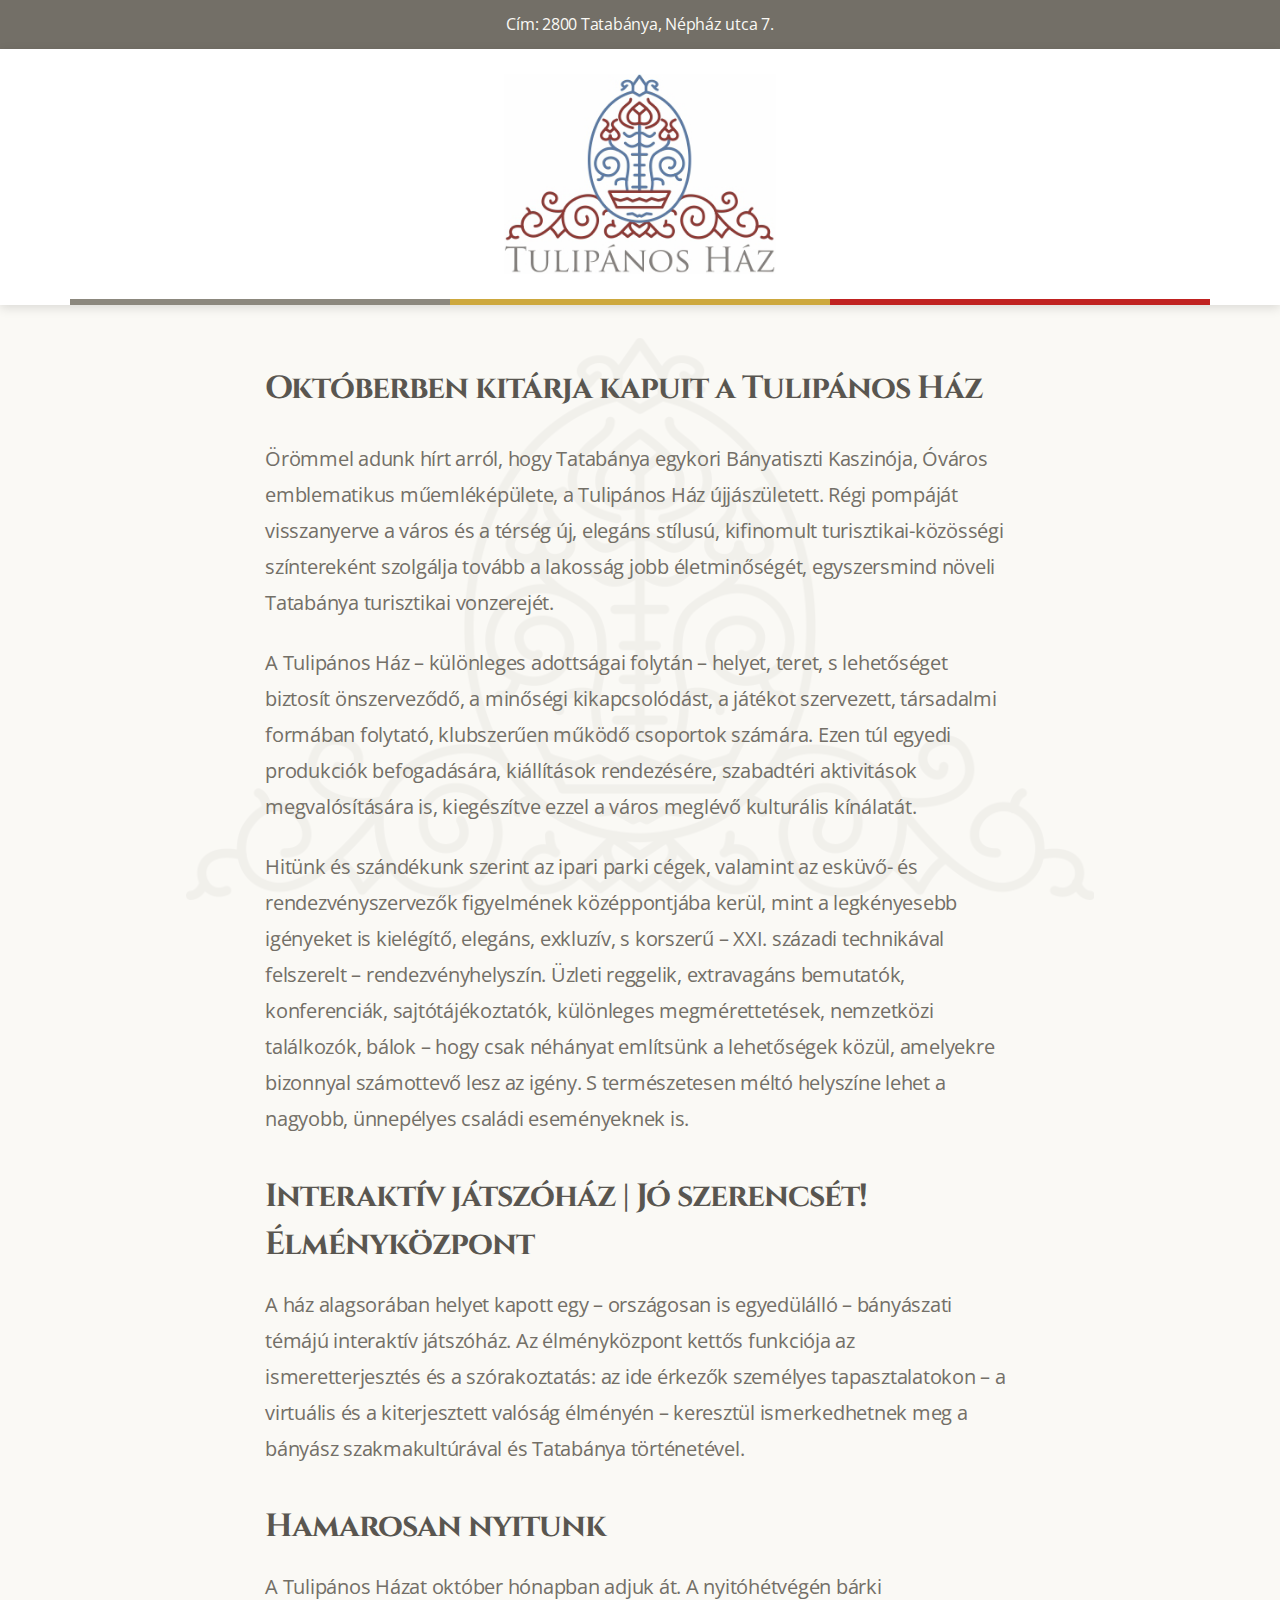
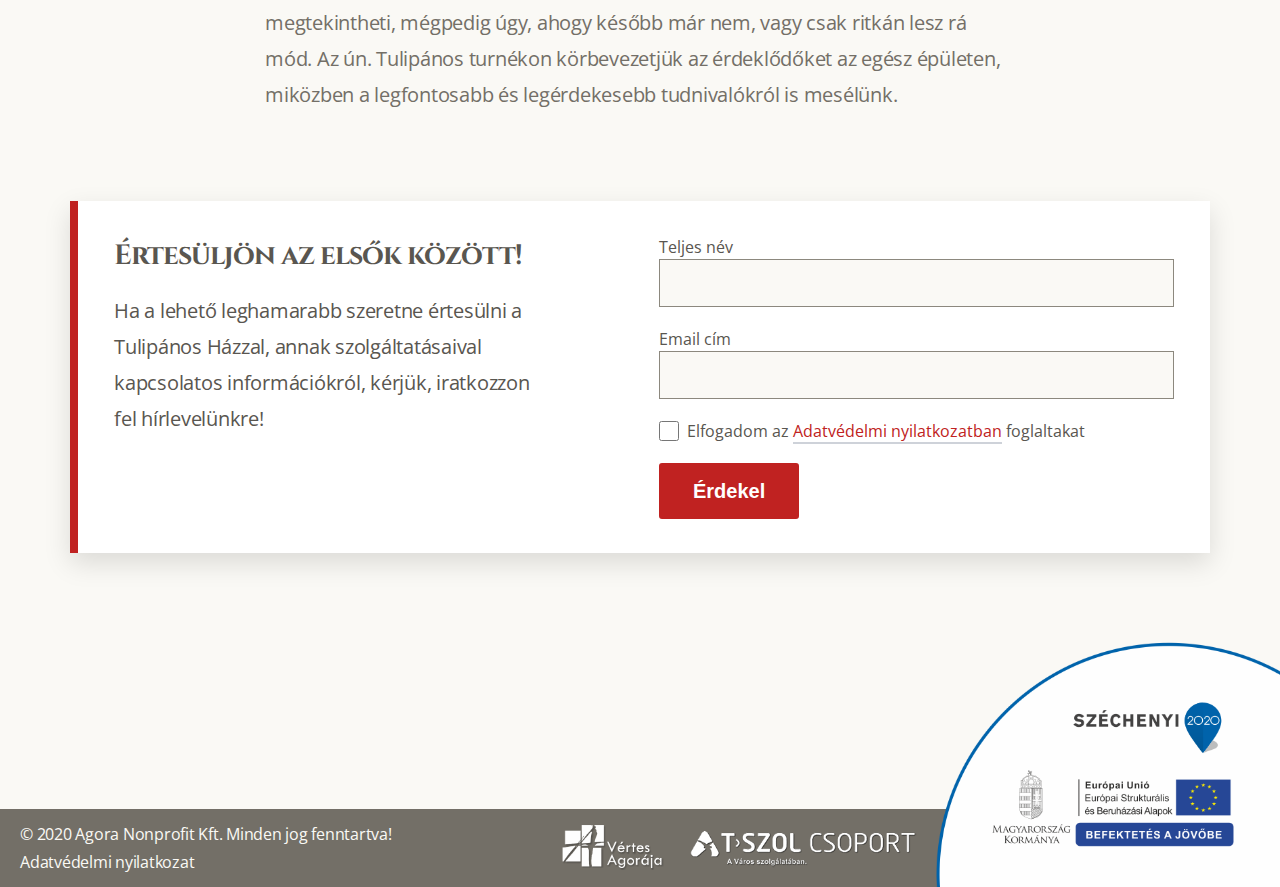
==== coming-soon.html @ 074ab07b "LP Fixes | Coming Soon Page WIP" ====
<!DOCTYPE html>
<html>
	<head>
		<meta charset="utf-8">
		<title>Tulipános Ház, Tatabánya</title>
		<meta name="viewport" content="width=device-width, initial-scale=1.0">
		<meta http-equiv="X-UA-Compatible" content="ie=edge">

		<link rel="stylesheet" href="style.css">
		<link href="https://fonts.googleapis.com/css2?family=Cinzel:wght@400&family=Open+Sans:wght@400;600&display=swap" rel="stylesheet">

		<!--[if IE]> <script src="https://cdnjs.cloudflare.com/ajax/libs/html5shiv/3.7.3/html5shiv.min.js"></script> <![endif]-->
	</head>
	<body class="page-comingsoon">
		<header class="header">
			<p class="header__contact">Cím: 2800 Tatabánya, Népház utca 7.<!--  &nbsp;|&nbsp; Központi telefon: +36 30 123 4567 --></p>
		</header>
		<header class="main-header">
			<div class="container">
				<a class="logo" href="#"><img class="logo__image" src="images/logo-main.png" alt="Tulipános Ház"></a>
			</div>
			<div class="comingsoon-stripes">
				<div class="container">
					<span></span>
					<span></span>
					<span></span>
				</div>
			</div>
		</header>
		<main class="main">
			<div class="container">
				<div class="flex box justify-center">
					<div class="eight-lg">
						<h1>Októberben kitárja kapuit a Tulipános Ház</h1>
						<p>Örömmel adunk hírt arról, hogy Tatabánya egykori Bányatiszti Kaszinója, Óváros emblematikus műemléképülete, a Tulipános Ház újjászületett. Régi pompáját visszanyerve a város és a térség új, elegáns stílusú, kifinomult turisztikai-közösségi színtereként szolgálja tovább a lakosság jobb életminőségét, egyszersmind növeli Tatabánya turisztikai vonzerejét.</p>
						<p>A Tulipános Ház – különleges adottságai folytán – helyet, teret, s lehetőséget biztosít önszerveződő, a minőségi kikapcsolódást, a játékot szervezett, társadalmi formában folytató, klubszerűen működő csoportok számára. Ezen túl egyedi produkciók befogadására, kiállítások rendezésére, szabadtéri aktivitások megvalósítására is, kiegészítve ezzel a város meglévő kulturális kínálatát.</p>
						<p>Hitünk és szándékunk szerint az ipari parki cégek, valamint az esküvő- és rendezvényszervezők figyelmének középpontjába kerül, mint a legkényesebb igényeket is kielégítő, elegáns, exkluzív, s korszerű – XXI. századi technikával felszerelt – rendezvényhelyszín. Üzleti reggelik, extravagáns bemutatók, konferenciák, sajtótájékoztatók, különleges megmérettetések, nemzetközi találkozók, bálok – hogy csak néhányat említsünk a lehetőségek közül, amelyekre bizonnyal számottevő lesz az igény. S természetesen méltó helyszíne lehet a nagyobb, ünnepélyes családi eseményeknek is.</p>

						<h2>Interaktív játszóház | Jó szerencsét! Élményközpont</h2>
						<p>A ház alagsorában helyet kapott egy – országosan is egyedülálló – bányászati témájú interaktív játszóház. Az élményközpont kettős funkciója az ismeretterjesztés és a szórakoztatás: az ide érkezők személyes tapasztalatokon – a virtuális és a kiterjesztett valóság élményén – keresztül ismerkedhetnek meg a bányász szakmakultúrával és Tatabánya történetével.</p>

						<h2>Hamarosan nyitunk</h2>
						<p>A Tulipános Házat október hónapban adjuk át. A nyitóhétvégén bárki megtekintheti, mégpedig úgy, ahogy később már nem, vagy csak ritkán lesz rá mód. Az ún. Tulipános turnékon körbevezetjük az érdeklődőket az egész épületen, miközben a legfontosabb és legérdekesebb tudnivalókról is mesélünk.</p>
					</div>
				</div>
				<div class="alert">
					<div class="flex box">
						<div class="five-lg six-md">
							<h3 class="alert__title">Értesüljön az elsők között!</h3>
							<p>Ha a lehető leghamarabb szeretne értesülni a Tulipános Házzal, annak szolgáltatásaival kapcsolatos információkról, kérjük, iratkozzon fel hírlevelünkre!</p>
						</div>
						<form class="six-md offset-lg">
							<div class="form-group">
								<label>Teljes név</label>
								<input class="comingsoon-input" type="text" required>
							</div>
							<div class="form-group">
								<label>Email cím</label>
								<input class="comingsoon-input" type="email" required>
							</div>
							<label class="form-group radbox">
								<input type="checkbox" required>
								<span>Elfogadom az <a href="#" target="_blank" title="Új lapon nyílik meg">Adatvédelmi nyilatkozatban</a> foglaltakat</span>
							</label>
							<button class="btn btn-lg btn-primary">Érdekel</button>
						</form>
					</div>
				</div>
			</div>
		</main>
		<footer class="footer">
			<div class="footer__left">
				<p class="disclaimer">&copy; 2020 Agora Nonprofit Kft. Minden jog fenntartva!</p>
				<nav class="footer-nav">
					<a class="footer-nav__link" href="#">Adatvédelmi nyilatkozat</a>
					<!-- <a class="footer-nav__link" href="#">Felhasználási feltételek</a> -->
					<!-- <a class="footer-nav__link" href="#">Süti kezelés</a> -->
				</nav>
			</div>
			<div class="footer__right">
				<a class="footer__logo" href="https://avertesagoraja.hu/">
					<img src="images/AVA.png" alt="A Vértes Agorája">
				</a>
				<a class="footer__logo" href="https://tszol.hu/">
					<img src="images/TSZOL.png" alt="T-SZOL">
				</a>
			</div>
			<img class="szechenyi szechenyi--footer" src="images/SZ2020.png" alt="Széchenyi 2020">
		</footer>
	</body>
</html>
---- style.css ----
/* Reset */

html, body, div, span, applet, object, iframe, h1, h2, h3, h4, h5, h6, p, blockquote, pre, a, abbr, acronym, address, big, cite, code, del, dfn, em, img, ins, kbd, q, s, samp, small, strike, strong, sub, sup, tt, var, b, u, i, center, dl, dt, dd, ol, ul, li, fieldset, form, label, legend, table, caption, tbody, tfoot, thead, tr, th, td, article, aside, canvas, details, embed, figure, figcaption, footer, header, hgroup, menu, nav, output, ruby, section, summary, time, mark, audio, video { margin: 0; padding: 0; border: 0; font-size: 100%; font: inherit; vertical-align: baseline; }
article, aside, details, figcaption, figure, footer, header, hgroup, main, menu, nav, section { display: block; }
body { line-height: 1; }
ol, ul { list-style: none; }
blockquote, q { quotes: none; }
blockquote:before, blockquote:after, q:before, q:after { content: ''; content: none; }
table { border-collapse: collapse; border-spacing: 0; }
html { box-sizing: border-box; }
*, *:before, *:after { box-sizing: inherit; }



/* Variables */

:root {
	--bg: #faf9f5;
	--bg-dark: #ced2d9;

	--text: #736f67;
	--text-dark: #595650;
	--text-light: #8c887e;

	/*--red: #bf3030;*/
	--red: #c02221;
	--blue: #308fbf;
	--yellow: #cda83e;

	--display: 'Cinzel', serif;
	--sans: 'Open Sans', sans-serif;
}



/* Base */

::selection {
	color: #313437;
	background-color: var(--yellow);
}

html {
	scroll-behavior: smooth;
}

@media (prefers-reduced-motion: reduce) {
	html { scroll-behavior: initial; }
}

body {
	font-family: var(--sans);
	font-size: 1em;
	color: var(--text);
	line-height: 1.5;
}

img {
	max-width: 100%;
	height: auto;
}

figure {
	background-color: var(--bg-dark);
}

figure img {
	display: flex;
	margin-bottom: 0;
}

figcaption {
	padding: .75rem;
	text-align: center;
}



/* Grid */

.flex {
	display: flex;
	flex-wrap: wrap;
}

.flex.box {
	margin-left: -15px;
	margin-right: -15px;
}

.column { flex-direction: column; }
.start  { align-items: flex-start; }
.center { align-items: center; }
.end    { align-items: flex-end; }

.justify-start   { justify-content: flex-start; }
.justify-center  { justify-content: center; }
.justify-end     { justify-content: flex-end; }
.justify-between { justify-content: space-between; }

.container {
	width: calc(100% - 30px);
	margin: 0 auto;
}

.one, .one-sm, .one-md, .one-lg, .one-xl,
.two, .two-sm, .two-md, .two-lg, .two-xl,
.three, .three-sm, .three-md, .three-lg, .three-xl,
.four, .four-sm, .four-md, .four-lg, .four-xl,
.five, .five-sm, .five-md, .five-lg, .five-xl,
.six, .six-sm, .six-md, .six-lg, .six-xl,
.seven, .seven-sm, .seven-md, .seven-lg, .seven-xl,
.eight, .eight-sm, .eight-md, .eight-lg, .eight-xl,
.nine, .nine-sm, .nine-md, .nine-lg, .nine-xl,
.ten, .ten-sm, .ten-md, .ten-lg, .ten-xl,
.eleven, .eleven-sm, .eleven-md, .eleven-lg, .eleven-xl,
.twelve, .twelve-sm, .twelve-md, .twelve-lg, .twelve-xl {
	width: 100%;
	min-height: 1px;
	margin-left: 15px;
	margin-right: 15px;
}

.one    { width: calc( 8.333% - 30px); }
.two    { width: calc(16.666% - 30px); }
.three  { width: calc(25.000% - 30px); }
.four   { width: calc(33.333% - 30px); }
.five   { width: calc(41.666% - 30px); }
.six    { width: calc(50.000% - 30px); }
.seven  { width: calc(58.333% - 30px); }
.eight  { width: calc(66.666% - 30px); }
.nine   { width: calc(75.000% - 30px); }
.ten    { width: calc(83.333% - 30px); }
.eleven { width: calc(91.666% - 30px); }
.twelve { width: calc(100.00% - 30px); }
.offset { margin-left: calc(8.333% + 15px); }

@media only screen and (min-width: 576px) {
	.container { width: 530px; }
	.one-sm    { width: calc( 8.333% - 30px); }
	.two-sm    { width: calc(16.666% - 30px); }
	.three-sm  { width: calc(25.000% - 30px); }
	.four-sm   { width: calc(33.333% - 30px); }
	.five-sm   { width: calc(41.666% - 30px); }
	.six-sm    { width: calc(50.000% - 30px); }
	.seven-sm  { width: calc(58.333% - 30px); }
	.eight-sm  { width: calc(66.666% - 30px); }
	.nine-sm   { width: calc(75.000% - 30px); }
	.ten-sm    { width: calc(83.333% - 30px); }
	.eleven-sm { width: calc(91.666% - 30px); }
	.twelve-sm { width: calc(100.00% - 30px); }
	.offset-sm { margin-left: calc(8.333% + 15px); }
}

@media only screen and (min-width: 768px) {
	.container { width: 720px; }
	.one-md    { width: calc( 8.333% - 30px); }
	.two-md    { width: calc(16.666% - 30px); }
	.three-md  { width: calc(25.000% - 30px); }
	.four-md   { width: calc(33.333% - 30px); }
	.five-md   { width: calc(41.666% - 30px); }
	.six-md    { width: calc(50.000% - 30px); }
	.seven-md  { width: calc(58.333% - 30px); }
	.eight-md  { width: calc(66.666% - 30px); }
	.nine-md   { width: calc(75.000% - 30px); }
	.ten-md    { width: calc(83.333% - 30px); }
	.eleven-md { width: calc(91.666% - 30px); }
	.twelve-md { width: calc(100.00% - 30px); }
	.offset-md { margin-left: calc(8.333% + 15px); }
}

@media only screen and (min-width: 992px) {
	.container { width: 940px; }
	.one-lg    { width: calc( 8.333% - 30px); }
	.two-lg    { width: calc(16.666% - 30px); }
	.three-lg  { width: calc(25.000% - 30px); }
	.four-lg   { width: calc(33.333% - 30px); }
	.five-lg   { width: calc(41.666% - 30px); }
	.six-lg    { width: calc(50.000% - 30px); }
	.seven-lg  { width: calc(58.333% - 30px); }
	.eight-lg  { width: calc(66.666% - 30px); }
	.nine-lg   { width: calc(75.000% - 30px); }
	.ten-lg    { width: calc(83.333% - 30px); }
	.eleven-lg { width: calc(91.666% - 30px); }
	.twelve-lg { width: calc(100.00% - 30px); }
	.offset-lg { margin-left: calc(8.333% + 15px); }
}

@media only screen and (min-width: 1200px) {
	.container { width: 1140px; }
	.one-xl    { width: calc( 8.333% - 30px); }
	.two-xl    { width: calc(16.666% - 30px); }
	.three-xl  { width: calc(25.000% - 30px); }
	.four-xl   { width: calc(33.333% - 30px); }
	.five-xl   { width: calc(41.666% - 30px); }
	.six-xl    { width: calc(50.000% - 30px); }
	.seven-xl  { width: calc(58.333% - 30px); }
	.eight-xl  { width: calc(66.666% - 30px); }
	.nine-xl   { width: calc(75.000% - 30px); }
	.ten-xl    { width: calc(83.333% - 30px); }
	.eleven-xl { width: calc(91.666% - 30px); }
	.twelve-xl { width: calc(100.00% - 30px); }
	.offset-xl { margin-left: calc(8.333% + 15px); }
}



/* Typography */

abbr { border-bottom: 1px dotted var(--text); }
del { color: var(--red); }
ins { color: var(--text-dark); }
em { font-style: italic; }
small { font-size: 80%; }
strong { font-weight: 700; }
mark { background-color: #f2e4aa; }

code, kbd, samp {
	padding: .125rem .375rem;
	font-family: monospace;
	background-color: var(--bg-dark);
}

sub, sup {
	position: relative;
	font-size: 75%;
	line-height: 0;
}

sub { bottom: -.25rem; }
sup { top: -.5rem; }

a {
	color: var(--red);
	text-decoration: none;
	border-bottom: 2px solid var(--bg-dark);
}

a:hover,
a:focus {
	border-color: var(--text-light);
}

h1, h2, h3, h4, h5, h6 {
	font-family: var(--display);
	font-weight: 700;
	color: var(--text-dark);
}

h1,
.h1 {
	margin-bottom: 2rem;
	font-size: 2.75rem;
	letter-spacing: -1px;
	line-height: 1.25;
}

h2 {
	margin: 2.25rem 0 1.125rem;
	font-size: 2rem;
	letter-spacing: -1px;
}

h3 {
	margin: 2rem 0 1rem;
	font-size: 1.75rem;
	letter-spacing: -1px;
}

h4 {
	margin: 1.5rem 0 .75rem;
	font-size: 1.5rem;
	letter-spacing: -.75px;
}

h5, h6 {
	margin: 1.25rem 0 .625rem;
	font-weight: 700;
	font-size: 1.25rem;
	letter-spacing: -.5px;
}

p {
	margin-bottom: 1.5rem;
	font-size: 1.25rem;
	line-height: 1.8;
	letter-spacing: -.25px;
}

li {
	margin-bottom: .75rem;
	font-size: 1.25rem;
	line-height: 1.8;
	letter-spacing: -.25px;
}

ul, ol {
	margin: 0 0 1.5rem 1.5rem;
}

ul { list-style: disc; }
ol { list-style: decimal; }

blockquote {
	margin-bottom: 1.5rem;
	padding: 1.25rem 1.75rem;
	border-left: 5px solid var(--red);
	background-color: var(--bg-dark);
}

blockquote p {
	margin-bottom: 0;
	color: var(--text-dark);
}

blockquote p:before { content: "“"; }
blockquote p:after  { content: "”"; }

blockquote footer {
	margin-top: 1rem;
	text-align: right;
}



/* Forms */

input,
select,
textarea {
	width: 100%;
	margin: 0;
	padding: .5rem .875rem;
	font: inherit;
	font-size: 1.25rem;
	border: 1px solid var(--text-light);
}

input[type='file'] {
	font-size: 1rem;
	padding: 0;
	border: 0;
}

input[type='radio'],
input[type='checkbox'],
input[type='button'],
input[type='submit'],
input[type='reset'] {
	width: auto;
}

input[type='checkbox'] {
	width: 20px;
	height: 20px;
}

textarea {
	resize: vertical;
	max-width: 100%;
	min-width: 100%;
	min-height: 10rem;
}

fieldset {
	margin-bottom: 1.5rem;
}

legend {
	font-weight: 700;
}

[type='search']::-webkit-search-decoration {
	-webkit-appearance: none;
}

label[for] {
	display: block;
	margin-bottom: .25rem;
	font-family: var(--sans);
}

.form-group {
	display: block;
	margin-bottom: 1.25rem;
}

.radbox {
	display: flex;
	align-items: center;
}

.radbox input {
	margin-right: 8px;
}



/* Buttons */

.btn {
	display: inline-block;
	font-weight: 700;
	font-size: 1rem;
	line-height: 1;
	border-radius: 3px;
	border: 2px solid var(--text-light);
	background-color: var(--text-light);
}

.btn-md {
	padding: .75rem 1rem;
}

.btn-lg {
	font-size: 1.25rem;
	padding: 1rem 2rem;
}

.btn-primary {
	color: #fff;
	border-color: var(--red);
	background-color: var(--red);
}

.btn-primary:hover,
.btn-primary:focus {
	border-color: var(--red-dark);
}

.btn-ghost {
	color: var(--text);
	background-color: transparent;
}

.btn-ghost:hover,
.btn-ghost:focus {
	color: var(--text-dark);
	border-color: var(--text);
}

.btn + .btn {
	margin-left: .5rem;
}



/* Alerts */

.alert {
	margin: 4rem 0;
	padding: 2.125rem 2.25rem;
	color: var(--text-dark);
	border-left: 8px solid var(--red);
	background-color: #fff;
	box-shadow: 0 10px 25px rgba(0,0,0,.125);
}

.alert__title {
	margin-top: 0;
}



/* Main */

main {
	background-color: var(--bg);
}

main .container {
	position: relative;
}

main * {
	position: relative;
	z-index: 1;
}



/* Layout */

.homepage {
	display: flex;
	flex-direction: column;
	min-height: 100vh;
}

.header {
	padding: 10px;
	color: var(--bg);
	letter-spacing: -.25px;
	text-align: center;
	background-color: var(--text);
}

.header__contact {
	margin-bottom: 0;
	font-size: 16px;
}

.main {
	position: relative;
	z-index: 1;
	flex-grow: 1;
	display: flex;
	box-shadow: 0 0 10px 0 rgba(0,0,0,.25);
}

.column {
	display: flex;
	flex-direction: column;
}

.column__header {
	display: flex;
	align-items: center;
	justify-content: center;
	height: 200px;
	padding: 10px;
}

.column__header img {
	max-height: 100%;
}

.column--left .column__header   { background-color: var(--yellow); }
.column--right .column__header  { background-color: var(--red); }
.column--center .column__header { background-color: #FEFEFE; }

.column__body {
	flex-grow: 1;
	background-size: cover;
	background-repeat: no-repeat;
	background-position: top center;
}

.column--left .column__body   { background-image: url('images/LeftImage.jpg'); }
.column--right .column__body  { background-image: url('images/RightImage.jpg'); }
.column--center .column__body { background-image: url('images/CenterImage.jpg'); }

.column__footer {
	height: 43px;
	background-repeat: repeat-x;
	background-position: top left;
	background-size: 60px;
}

.column--left .column__footer   { background-image: url('images/LeftPattern.jpg'); }
.column--right .column__footer  { background-image: url('images/RightPattern.jpg'); }
.column--center .column__footer { background-image: url('images/CenterPattern.jpg'); }

.column--left,
.column--right {
	width: 25%;
}

.column--center {
	width: 50%;
	border-left: 6px solid #fff;
	border-right: 6px solid #fff;
}

.article-container {
	display: flex;
	align-items: flex-end;
	justify-content: flex-start;
}

.article {
	max-width: 610px;
	padding: 20px 25px;
	color: var(--bg);
	letter-spacing: -.5px;
	background-color: var(--text-light);
	box-shadow: 0 0 20px 0 rgba(0,0,0,.5);
}

.article__title {
	margin-top: 0;
	margin-bottom: 15px;
	font-family: var(--display);
	font-weight: 400;
	font-size: 40px;
	color: #FFF;
	line-height: 1.125;
}

.article__intro {
	margin-bottom: 0;
	line-height: 1.25;
}

.article__link {
	color: #FFF;
	text-decoration: none;
	border-bottom: 1px solid #FFF;
}

.article__link:hover,
.article__link:focus {
	border-bottom-color: var(--red);
}



/* Footer */

.footer {
	display: flex;
	align-items: center;
	justify-content: space-between;
	padding: 15px calc(26vw + 25px) 15px 30px;
	color: var(--bg);
	letter-spacing: -.25px;
	background-color: var(--text);
}

.footer__left {
	display: flex;
	flex-wrap: wrap;
	margin: -5px -10px;
	padding: 5px 0;
}

.disclaimer {
	margin-right: 25px;
	margin-bottom: 8px;
	font-size: 16px;
	line-height: 1.25;
}

.footer-nav {
	display: flex;
	flex-wrap: wrap;
}

.footer-nav__link {
	padding: 0 15px;
	color: var(--bg);
	line-height: 1.25;
	text-decoration: none;
	border: 0;
}

.footer-nav__link:first-of-type {
	margin-left: -15px;
}

.footer-nav__link:not(:first-of-type) {
	border-left: 1px solid var(--bg);
}

.footer__right {
	display: flex;
}

.footer__logo {
	display: flex;
	margin-left: 20px;
	border: 0;
}

.footer__logo img {
	max-height: 50px;
}

.szechenyi {
	position: absolute;
	z-index: 1;
	right: 0;
	bottom: 0;
	max-width: 27vw;
	max-height: 250px;
}



/* Coming Soon, TEMP */

.main-header {
	position: relative;
	z-index: 2;
	box-shadow: 0 3px 10px 0 rgba(0,0,0,.125);
}

.main-header .container {
	display: flex;
	justify-content: center;
}

.logo {
	display: flex;
	border: 0;
	padding: 25px;
}

.logo__image {
	height: 200px;
}

.page-comingsoon h1,
.page-comingsoon h2 {
	font-size: 2rem;
}

.page-comingsoon main {
	overflow: hidden;
	display: block;
	padding: 4rem 0 15vw;
	box-shadow: none;
}

.page-comingsoon main .container:after {
	content: '';
	position: absolute;
	z-index: 0;
	top: -2rem;
	left: calc(50% - 454px);
	width: 908px;
	height: 564px;
	background: url('images/bg-teremberles.png') top right no-repeat;
}

.page-comingsoon .footer {
	position: relative;
}

.comingsoon-stripes {
	display: flex;
	height: 6px;
}

.comingsoon-stripes span {
	flex-grow: 1;
}

.comingsoon-stripes span:nth-of-type(1) { background-color: var(--text-light); }
.comingsoon-stripes span:nth-of-type(2) { background-color: var(--yellow); }
.comingsoon-stripes span:nth-of-type(3) { background-color: var(--red); }

.comingsoon-input {
	background-color: var(--bg);
}



/* Media Queries */

@media only screen and (max-width: 1199px) {
	.article__title {
		font-size: 32px;
		letter-spacing: -.25px;
	}
	.article__intro {
		font-size: 18px;
	}
}


@media only screen and (max-width: 991px) {
	.main {
		flex-direction: column;
	}
	.szechenyi--footer {
		width: 50vw;
		max-width: inherit;
		max-height: inherit;
	}
	.column {
		flex-direction: row;
		width: 100%;
		border-bottom: 6px solid #FFF;
	}
	.column__header {
		width: 40%;
		height: initial;
	}
	.column__body {
		width: 60%;
	}
	.column__footer {
		display: none;
	}
	.column--left {
		min-height: 400px;
	}
	.column--right {
		order: -1;
		min-height: 400px;
	}
	.column--center {
		order: -2;
		min-height: 600px;
		border-left: 0;
		border-right: 0;
	}
	.article {
		max-width: initial;
		box-shadow: none;
	}
	.footer {
		position: relative;
		flex-direction: column;
		align-items: flex-start;
		padding: 60px 30px 15px;
		background: var(--text) url('images/CenterPattern.jpg') top left repeat-x;
		background-size: 60px;
	}
	.footer__left {
		justify-content: center;
		width: 50%;
		margin: 0;
		text-align: center;
	}
	.disclaimer {
		margin: 15px 0;
	}
	.footer-nav {
		flex-direction: column;
		width: 100%;
	}
	.footer-nav__link {
		padding: 7.5px;
	}
	.footer-nav__link:first-of-type {
		margin: 0;
	}
	.footer-nav__link:not(:first-of-type) {
		border: 0;
	}
	.footer__right {
		flex-direction: column;
		align-items: center;
		order: -1;
		width: 50%;
	}
	.footer__logo {
		padding: 8px;
	}
}

@media only screen and (max-width: 576px) {
	.header__contact,
	.disclaimer,
	.footer-nav__link {
		font-size: 14px;
	}
	.column--center {
		flex-direction: column;
	}
	.column--center .column__header,
	.column--center .column__body {
		width: 100%;
	}
	.column--center .column__header img {
		width: 50%;
	}
	.column--left,
	.column--right {
		min-height: 300px;
	}
	.article__title {
		font-size: 26px;
	}
	.footer {
		padding: 50px 20px 35vw;
		background-size: 50px;
	}
	.footer__left,
	.footer__right {
		width: 100%;
	}
}

@media only screen and (max-width: 420px) {
	.column--left, .column--right {
		min-height: 200px;
	}
}
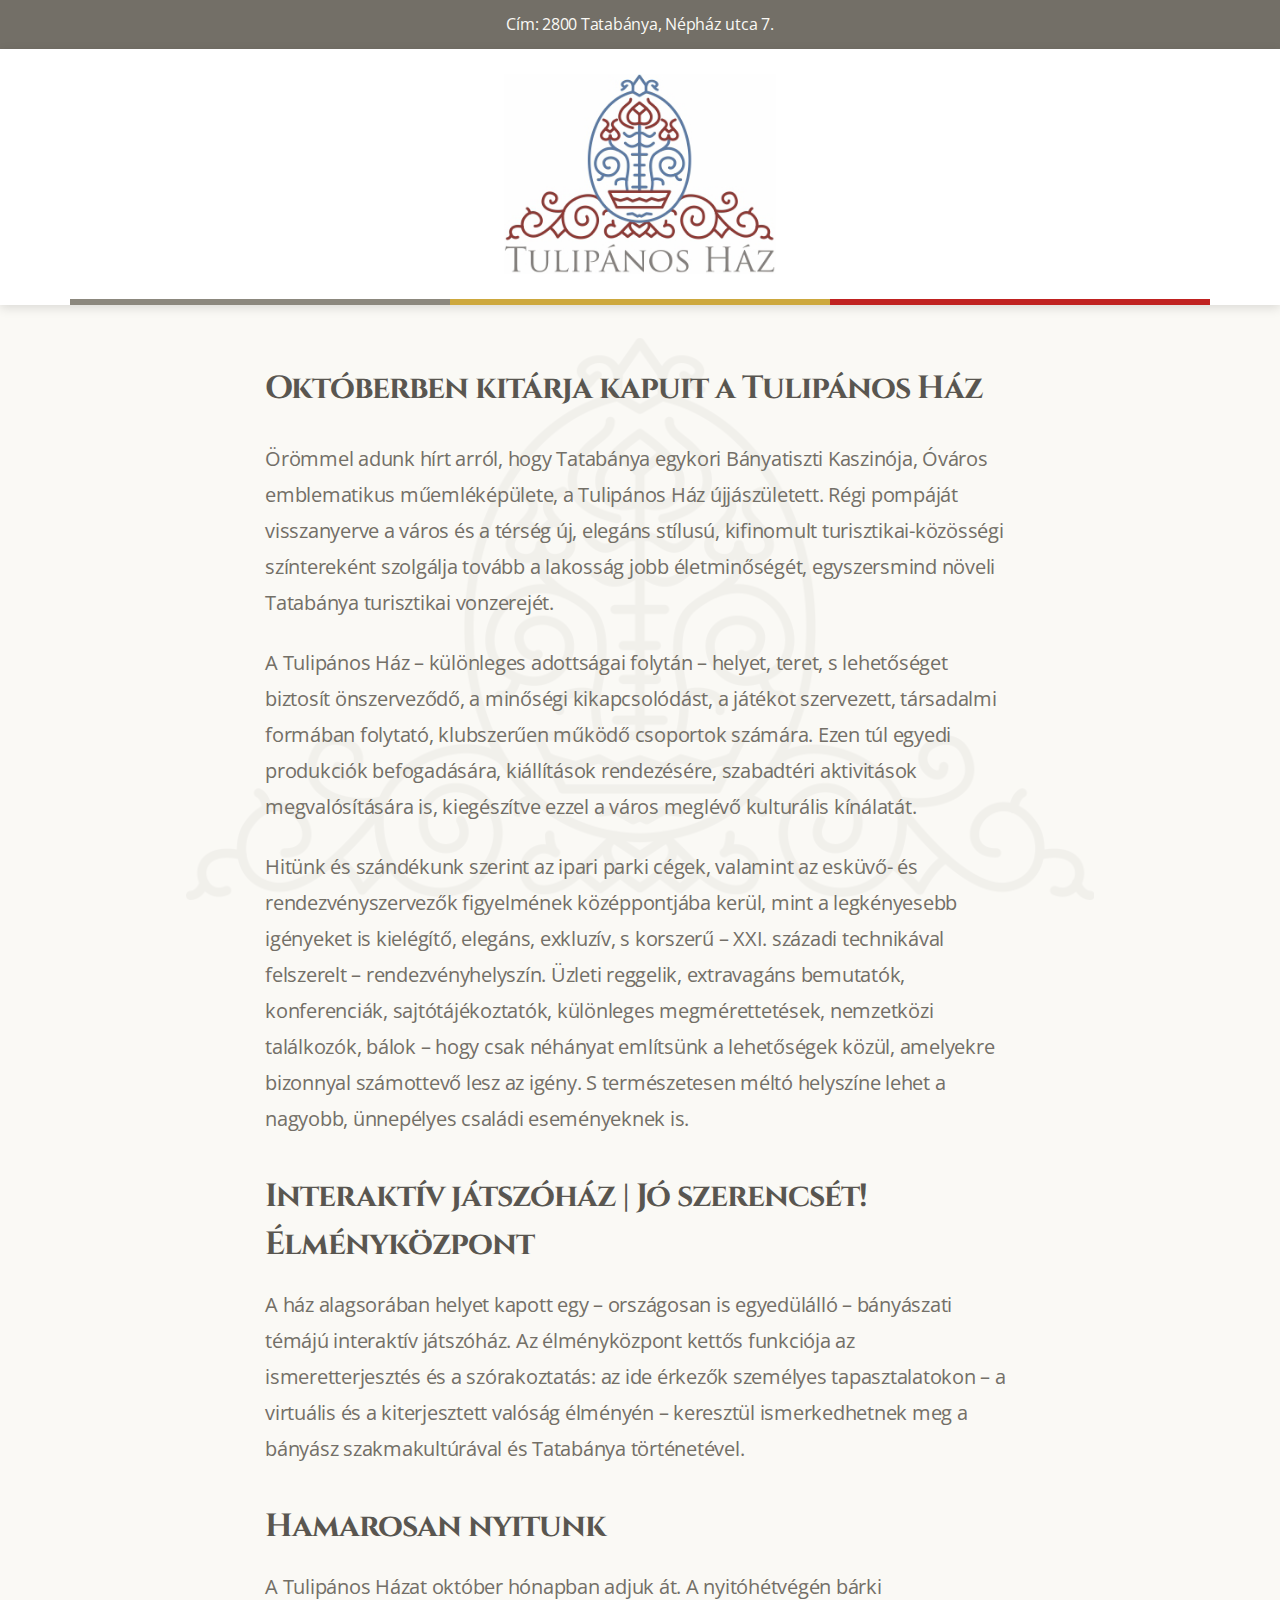
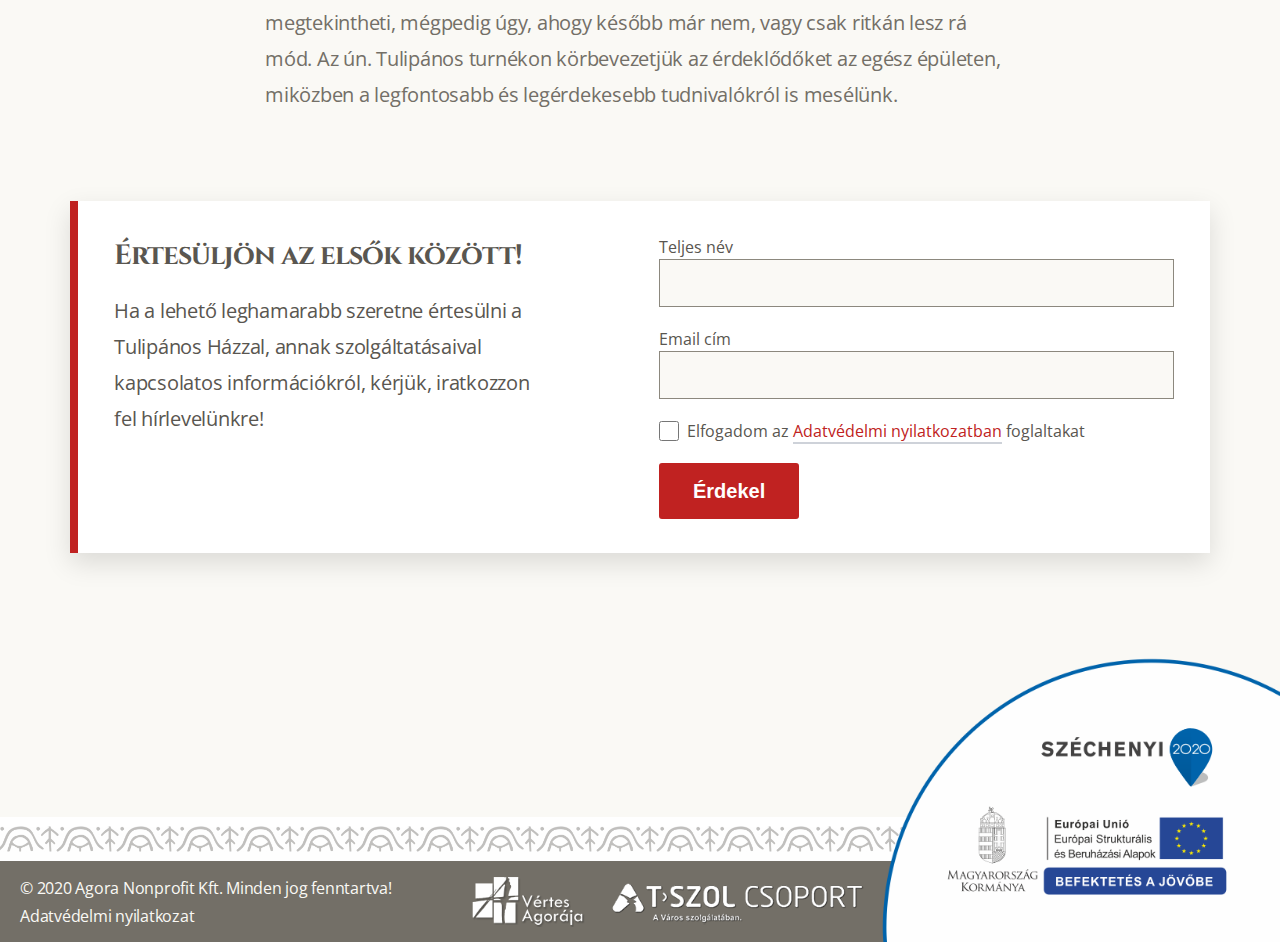
==== commit 2143bbee: "Coming Soon Page Fixed" ====
--- a/coming-soon.html
+++ b/coming-soon.html
@@ -30,7 +30,7 @@
 		<main class="main">
 			<div class="container">
 				<div class="flex box justify-center">
-					<div class="eight-lg">
+					<div class="eight-xl ten-lg">
 						<h1>Októberben kitárja kapuit a Tulipános Ház</h1>
 						<p>Örömmel adunk hírt arról, hogy Tatabánya egykori Bányatiszti Kaszinója, Óváros emblematikus műemléképülete, a Tulipános Ház újjászületett. Régi pompáját visszanyerve a város és a térség új, elegáns stílusú, kifinomult turisztikai-közösségi színtereként szolgálja tovább a lakosság jobb életminőségét, egyszersmind növeli Tatabánya turisztikai vonzerejét.</p>
 						<p>A Tulipános Ház – különleges adottságai folytán – helyet, teret, s lehetőséget biztosít önszerveződő, a minőségi kikapcsolódást, a játékot szervezett, társadalmi formában folytató, klubszerűen működő csoportok számára. Ezen túl egyedi produkciók befogadására, kiállítások rendezésére, szabadtéri aktivitások megvalósítására is, kiegészítve ezzel a város meglévő kulturális kínálatát.</p>
--- a/style.css
+++ b/style.css
@@ -540,6 +540,10 @@
 .column--right .column__body  { background-image: url('images/RightImage.jpg'); }
 .column--center .column__body { background-image: url('images/CenterImage.jpg'); }
 
+.column--center .column__body {
+	min-height: 400px;
+}
+
 .column__footer {
 	height: 43px;
 	background-repeat: repeat-x;
@@ -573,8 +577,8 @@
 	padding: 20px 25px;
 	color: var(--bg);
 	letter-spacing: -.5px;
-	background-color: var(--text-light);
-	box-shadow: 0 0 20px 0 rgba(0,0,0,.5);
+	background-color: rgba(0,0,0,.55);
+	text-shadow: 1px 1px 3px #000;
 }
 
 .article__title {
@@ -608,18 +612,19 @@
 /* Footer */
 
 .footer {
+	position: relative;
 	display: flex;
 	align-items: center;
 	justify-content: space-between;
-	padding: 15px calc(26vw + 25px) 15px 30px;
+	padding: 15px 410px 15px 30px;
 	color: var(--bg);
 	letter-spacing: -.25px;
 	background-color: var(--text);
 }
 
 .footer__left {
-	display: flex;
-	flex-wrap: wrap;
+	/*display: flex;
+	flex-direction: column;*/
 	margin: -5px -10px;
 	padding: 5px 0;
 }
@@ -658,8 +663,11 @@
 
 .footer__logo {
 	display: flex;
+	border: 0;
+}
+
+.footer__logo:not(:first-of-type) {
 	margin-left: 20px;
-	border: 0;
 }
 
 .footer__logo img {
@@ -671,8 +679,7 @@
 	z-index: 1;
 	right: 0;
 	bottom: 0;
-	max-width: 27vw;
-	max-height: 250px;
+	width: 400px;
 }
 
 
@@ -708,7 +715,7 @@
 .page-comingsoon main {
 	overflow: hidden;
 	display: block;
-	padding: 4rem 0 15vw;
+	padding: 4rem 0 200px;
 	box-shadow: none;
 }
 
@@ -724,7 +731,9 @@
 }
 
 .page-comingsoon .footer {
-	position: relative;
+	padding-top: 60px;
+	background: var(--text) url('images/CenterPattern.jpg') top left repeat-x;
+	background-size: 60px;
 }
 
 .comingsoon-stripes {
@@ -749,6 +758,9 @@
 /* Media Queries */
 
 @media only screen and (max-width: 1199px) {
+	.page-comingsoon main {
+		padding-bottom: 160px;
+	}
 	.article__title {
 		font-size: 32px;
 		letter-spacing: -.25px;
@@ -756,17 +768,24 @@
 	.article__intro {
 		font-size: 18px;
 	}
+	.footer {
+		padding-right: 360px;
+	}
+	.disclaimer {
+		font-size: 14px;
+	}
+	.szechenyi {
+		width: 350px;
+	}
 }
 
 
 @media only screen and (max-width: 991px) {
+	.page-comingsoon main {
+		padding-bottom: 20px;
+	}
 	.main {
 		flex-direction: column;
-	}
-	.szechenyi--footer {
-		width: 50vw;
-		max-width: inherit;
-		max-height: inherit;
 	}
 	.column {
 		flex-direction: row;
@@ -792,7 +811,7 @@
 	}
 	.column--center {
 		order: -2;
-		min-height: 600px;
+		min-height: 500px;
 		border-left: 0;
 		border-right: 0;
 	}
@@ -801,7 +820,6 @@
 		box-shadow: none;
 	}
 	.footer {
-		position: relative;
 		flex-direction: column;
 		align-items: flex-start;
 		padding: 60px 30px 15px;
@@ -815,6 +833,7 @@
 		text-align: center;
 	}
 	.disclaimer {
+		font-size: 16px;
 		margin: 15px 0;
 	}
 	.footer-nav {
@@ -839,6 +858,41 @@
 	.footer__logo {
 		padding: 8px;
 	}
+	.szechenyi {
+		width: 50vw;
+	}
+}
+
+@media only screen and (max-width: 767px) {
+	.page-comingsoon main {
+		padding: 3rem 0;
+	}
+	.logo__image {
+		height: 120px;
+	}
+	.page-comingsoon h1,
+	.page-comingsoon h2 {
+		margin-bottom: 1.25rem;
+		font-size: 1.5rem;
+		letter-spacing: -.666px;
+	}
+	p, li {
+		margin-bottom: 1.25rem;
+		font-size: 1rem;
+		line-height: 1.7;
+	}
+	.alert {
+		margin: 2rem 0;
+		padding: 1.625rem 1.75rem;
+	}
+	.alert__title {
+		font-size: 1.5rem;
+	}
+	.header__contact,
+	.disclaimer,
+	.footer-nav__link {
+		font-size: 15px;
+	}
 }
 
 @media only screen and (max-width: 576px) {
@@ -872,6 +926,21 @@
 	.footer__right {
 		width: 100%;
 	}
+	.page-comingsoon h1,
+	.page-comingsoon h2 {
+		margin-bottom: 1rem;
+		font-size: 1.125rem;
+	}
+	.alert {
+		padding: 1.25rem;
+	}
+	.alert__title {
+		font-size: 1.25rem;
+	}
+	p, li {
+		margin-bottom: .75rem;
+		font-size: .875rem;
+	}
 }
 
 @media only screen and (max-width: 420px) {
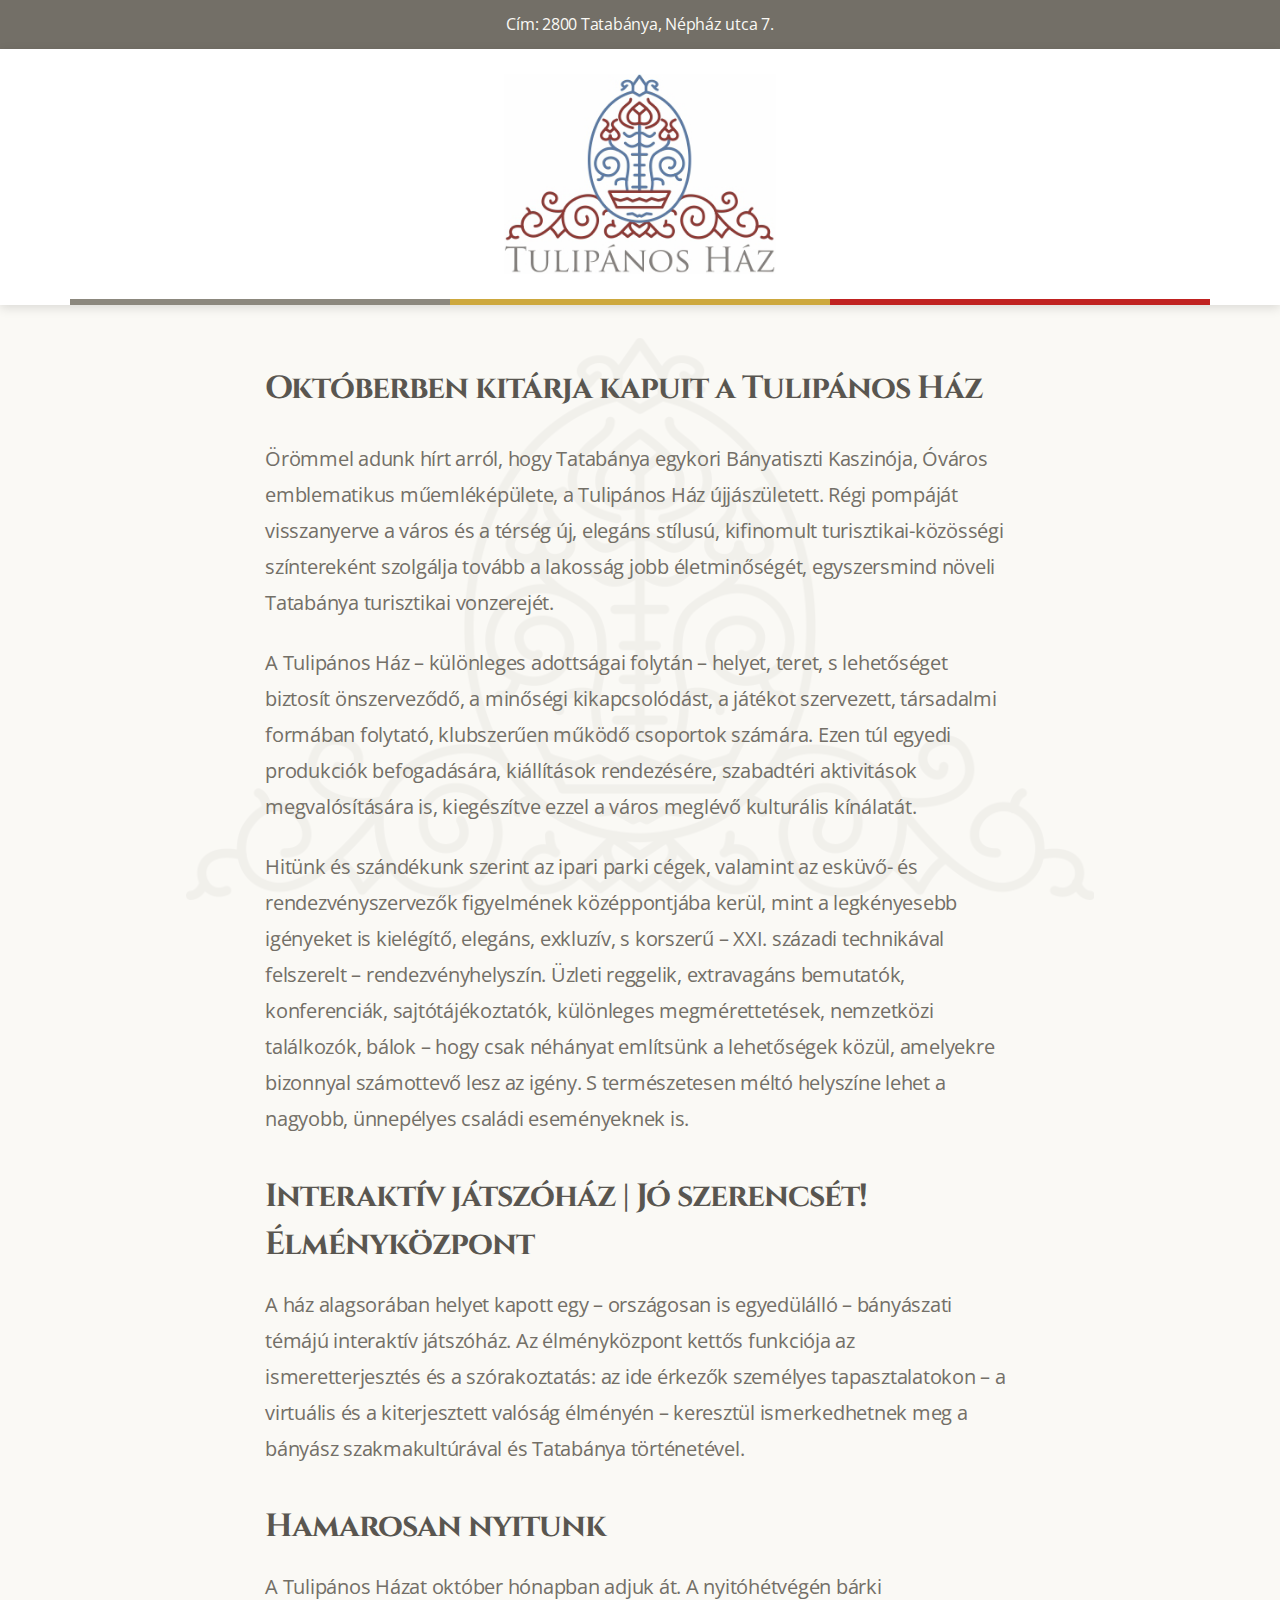
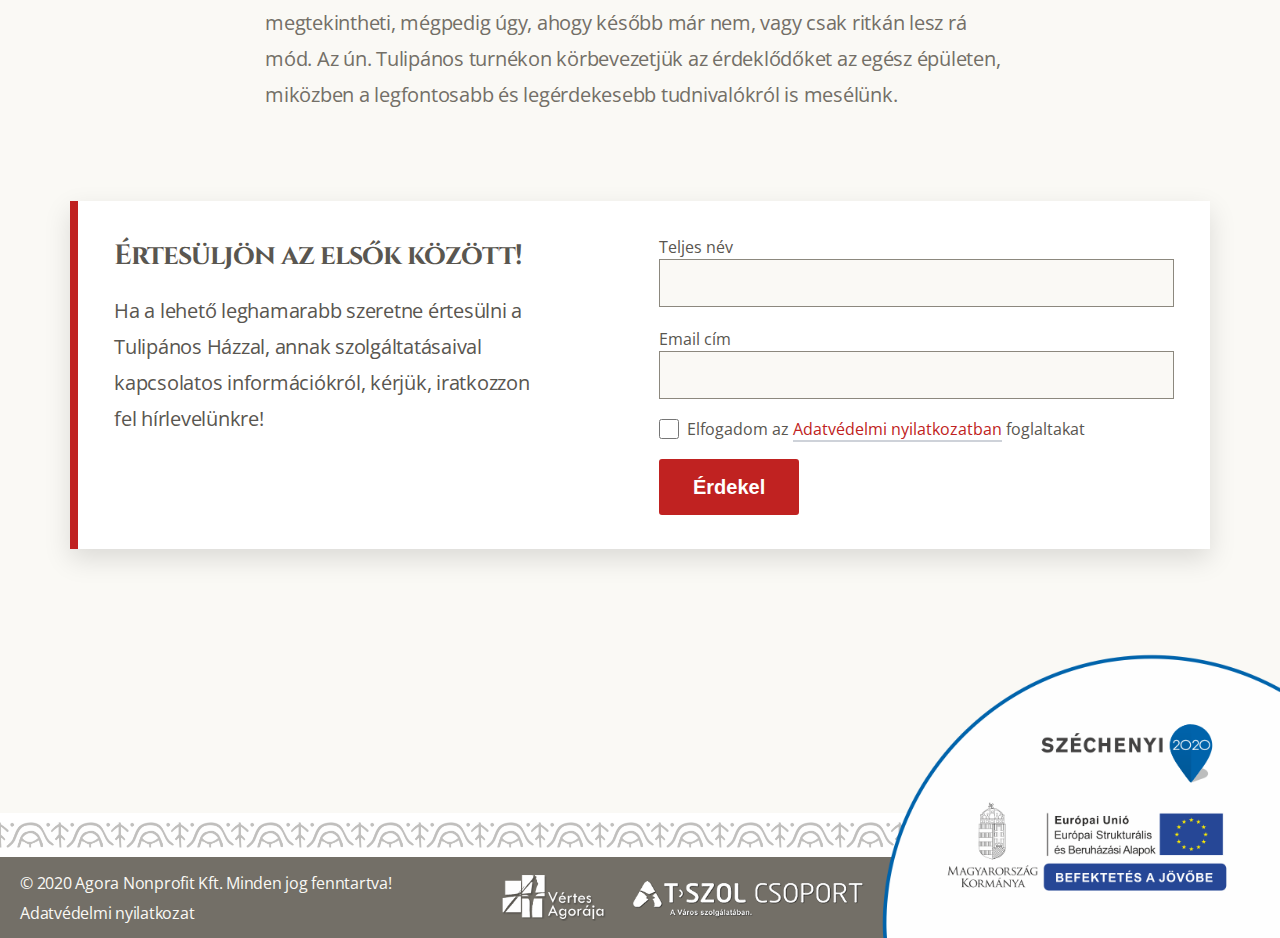
==== commit eb613ddc: "Small finalization fixes" ====
--- a/coming-soon.html
+++ b/coming-soon.html
@@ -45,11 +45,11 @@
 				</div>
 				<div class="alert">
 					<div class="flex box">
-						<div class="five-lg six-md">
+						<div class="five-xl six-lg">
 							<h3 class="alert__title">Értesüljön az elsők között!</h3>
 							<p>Ha a lehető leghamarabb szeretne értesülni a Tulipános Házzal, annak szolgáltatásaival kapcsolatos információkról, kérjük, iratkozzon fel hírlevelünkre!</p>
 						</div>
-						<form class="six-md offset-lg">
+						<form class="six-lg offset-xl">
 							<div class="form-group">
 								<label>Teljes név</label>
 								<input class="comingsoon-input" type="text" required>
@@ -70,7 +70,7 @@
 		</main>
 		<footer class="footer">
 			<div class="footer__left">
-				<p class="disclaimer">&copy; 2020 Agora Nonprofit Kft. Minden jog fenntartva!</p>
+				<p class="disclaimer">&copy; 2020 Agora Nonprofit Kft. <br>Minden jog fenntartva!</p>
 				<nav class="footer-nav">
 					<a class="footer-nav__link" href="#">Adatvédelmi nyilatkozat</a>
 					<!-- <a class="footer-nav__link" href="#">Felhasználási feltételek</a> -->
--- a/style.css
+++ b/style.css
@@ -388,6 +388,7 @@
 .radbox {
 	display: flex;
 	align-items: center;
+	line-height: 1.25;
 }
 
 .radbox input {
@@ -542,6 +543,7 @@
 
 .column--center .column__body {
 	min-height: 400px;
+	background-position: center center;
 }
 
 .column__footer {
@@ -631,10 +633,12 @@
 
 .disclaimer {
 	margin-right: 25px;
-	margin-bottom: 8px;
+	margin-bottom: 10px;
 	font-size: 16px;
 	line-height: 1.25;
 }
+
+.disclaimer br { display: none; }
 
 .footer-nav {
 	display: flex;
@@ -671,7 +675,7 @@
 }
 
 .footer__logo img {
-	max-height: 50px;
+	max-height: 46px;
 }
 
 .szechenyi {
@@ -732,7 +736,7 @@
 
 .page-comingsoon .footer {
 	padding-top: 60px;
-	background: var(--text) url('images/CenterPattern.jpg') top left repeat-x;
+	background: var(--text) url('images/CenterPattern.jpg') top center repeat-x;
 	background-size: 60px;
 }
 
@@ -772,8 +776,9 @@
 		padding-right: 360px;
 	}
 	.disclaimer {
-		font-size: 14px;
-	}
+		line-height: 1.4;
+	}
+	.disclaimer br { display: block; }
 	.szechenyi {
 		width: 350px;
 	}
@@ -814,6 +819,9 @@
 		min-height: 500px;
 		border-left: 0;
 		border-right: 0;
+	}
+	.column--center .column__body {
+		min-height: initial;
 	}
 	.article {
 		max-width: initial;
@@ -858,6 +866,9 @@
 	.footer__logo {
 		padding: 8px;
 	}
+	.footer__logo:not(:first-of-type) {
+		margin: 0;
+	}
 	.szechenyi {
 		width: 50vw;
 	}
